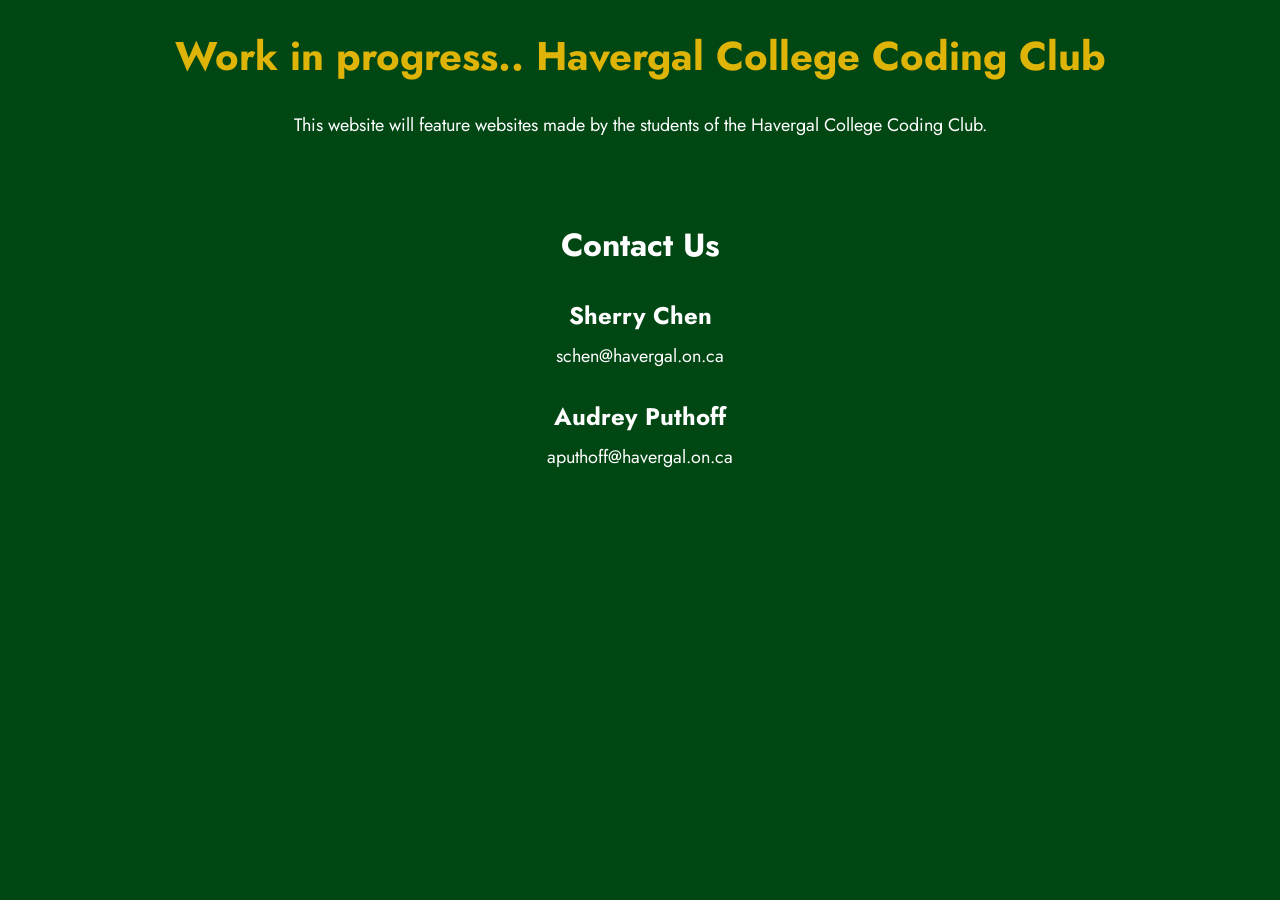
==== index.html @ eafa5d4a "first commit" ====
<!DOCTYPE html> <!--declares doc as a HTML5 doc. If this is not here, the program uses the older version-->
<html> <!--everything must go within the opening html and the closing one-->

<head>
    <title>Page Title</title> <!--title goes within the title commands-->
    <link rel="preconnect" href="https://fonts.googleapis.com">
    <link rel="preconnect" href="https://fonts.gstatic.com" crossorigin>
    <link href="https://fonts.googleapis.com/css2?family=Jost:wght@400;500;600;700&display=swap" rel="stylesheet">
    <link rel="stylesheet" href="style.css">

</head>

<body class="page">
    <h1 class="hero-title">Work in progress.. Havergal College Coding Club</h1> <!--defines the largest heading-->
    
    <p class="hero-subtitle"> This website will feature websites made by the students of the Havergal College Coding Club.</p>

    <section class="about-section">
        <h2>Contact Us</h2>
        <div class="contact-person">
            <h3>Sherry Chen</h3>
            <p>schen@havergal.on.ca</p>
        </div>
        <div class="contact-person">
            <h3>Audrey Puthoff</h3>
            <p>aputhoff@havergal.on.ca</p>
        </div>
    </section>
</body>



</html>
---- style.css ----
.page {
    background-color: #004713;
}

.hero-title {
    /* background-color: rgb(0, 0, 0); */
    color: #DFB408;
    font-family: "Jost", sans-serif;
    font-size: 40px;
    text-align: center;
}

.hero-subtitle {
    color: #ffffff;
    font-family: "Jost", sans-serif;
    font-size: 18px;
    text-align: center;
}

.jost-title {
    font-family: "Jost", sans-serif;
    font-optical-sizing: auto;
    font-weight: 400;
    font-style: normal;
}
  
.about-section {
    font-family: "Jost", sans-serif;
    font-size: 20px;
    text-align: center;
    color: rgb(255, 255, 255);
    padding: 40px 20px;
}

.about-section h2 {
    font-size: 32px;
    margin-bottom: 30px;
}

.contact-person {
    margin: 30px auto;
    max-width: 400px;
}

.contact-person h3 {
    font-size: 24px;
    margin-bottom: 10px;
}

.contact-person p {
    margin: 8px 0;
    font-size: 18px;
}
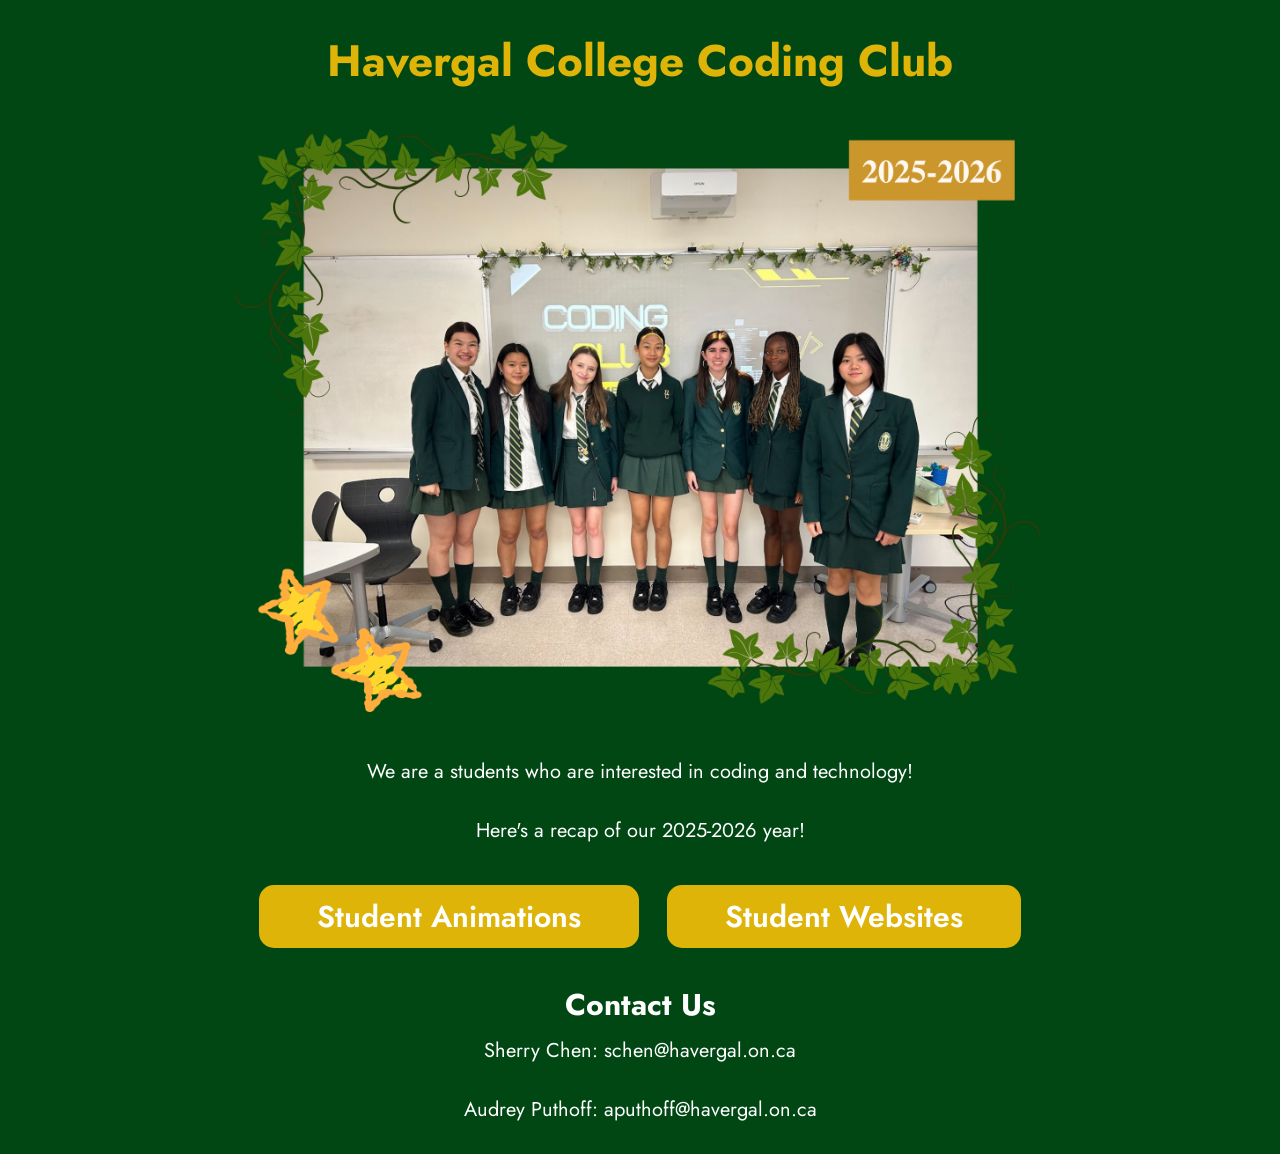
==== commit 126674ad: "resolve conflicts" ====
--- a/index.html
+++ b/index.html
@@ -11,11 +11,29 @@
 </head>
 
 <body class="page">
-    <h1 class="hero-title">Work in progress.. Havergal College Coding Club</h1> <!--defines the largest heading-->
-    
-    <p class="hero-subtitle"> This website will feature websites made by the students of the Havergal College Coding Club.</p>
+    <h1 class="hero-title">Havergal College Coding Club</h1> <!--defines the largest heading-->
+
+    <img class="students-photo" src="media/students.png" alt="photo">
+
 
     <section class="about-section">
+        <p>We are a students who are interested in coding and technology!</p>
+        <p>Here's a recap of our 2025-2026 year!</p>
+    </section>
+
+    <!-- 2 links that look like buttons, side by side -->
+    <div class="buttons">
+        <button type="button" onclick="window.location.href='animations.html'">Student Animations</button>
+        <button type="button" onclick="window.location.href='websites.html'">Student Websites</button>
+    </div>
+
+    <section class="about-section">
+        <h2>Contact Us</h2>
+        <p>Sherry Chen: schen@havergal.on.ca</p>
+        <p>Audrey Puthoff: aputhoff@havergal.on.ca</p>
+    </section>
+
+    <!-- <section class="about-section">
         <h2>Contact Us</h2>
         <div class="contact-person">
             <h3>Sherry Chen</h3>
@@ -25,7 +43,7 @@
             <h3>Audrey Puthoff</h3>
             <p>aputhoff@havergal.on.ca</p>
         </div>
-    </section>
+    </section> -->
 </body>
 
 
--- a/style.css
+++ b/style.css
@@ -6,36 +6,76 @@
     /* background-color: rgb(0, 0, 0); */
     color: #DFB408;
     font-family: "Jost", sans-serif;
-    font-size: 40px;
+    font-size: 44px;
     text-align: center;
+    margin-bottom: -15px;
 }
 
-.hero-subtitle {
-    color: #ffffff;
-    font-family: "Jost", sans-serif;
-    font-size: 18px;
-    text-align: center;
-}
-
-.jost-title {
-    font-family: "Jost", sans-serif;
-    font-optical-sizing: auto;
-    font-weight: 400;
-    font-style: normal;
-}
-  
 .about-section {
     font-family: "Jost", sans-serif;
     font-size: 20px;
     text-align: center;
     color: rgb(255, 255, 255);
-    padding: 40px 20px;
+    /* padding: 20px 10px; */
 }
 
 .about-section h2 {
-    font-size: 32px;
+    margin-bottom: 10px;
+}
+
+.about-section p {
+    margin: 10px;
     margin-bottom: 30px;
+  }
+
+.students-photo {
+    display: block;
+    max-width: 875px;
+    height: auto;
+    margin: 16px auto;
+    border-radius: 15px;
 }
+
+/* centers the buttons on the page */
+.buttons {
+    text-align: center;
+    font-family: "Jost", sans-serif;
+    font-size: 25px;
+    margin: 20px 0;   /* adds space above and below */
+}
+
+/* styles real button elements */
+.buttons button {
+    display: inline-block;  /* makes links sit side by side */
+    font-family: "Jost", sans-serif;
+    font-size: 30px;
+    font-weight: 600;
+    margin: 10px;       /* space between buttons */
+    padding: 10px 58px;  /* height + width */
+    border-radius: 15px;
+    background-color: #DFB408;
+    color: #ffffff;
+    border: none;
+    cursor: pointer;
+}
+
+/* to make all imgs on same row */
+.image_crop {
+    display: flex;
+    gap: 12px;
+    justify-content: center;
+    flex-wrap:wrap;
+    max-width: 936px;
+    margin: 0 auto;
+  }
+
+.image_crop img,
+.image_crop video {
+    width: 300px;   
+    height: 300px;    
+    object-fit: cover; /* crop to fill box */
+    object-position: center; /* what part stays visible */
+  }
 
 .contact-person {
     margin: 30px auto;
